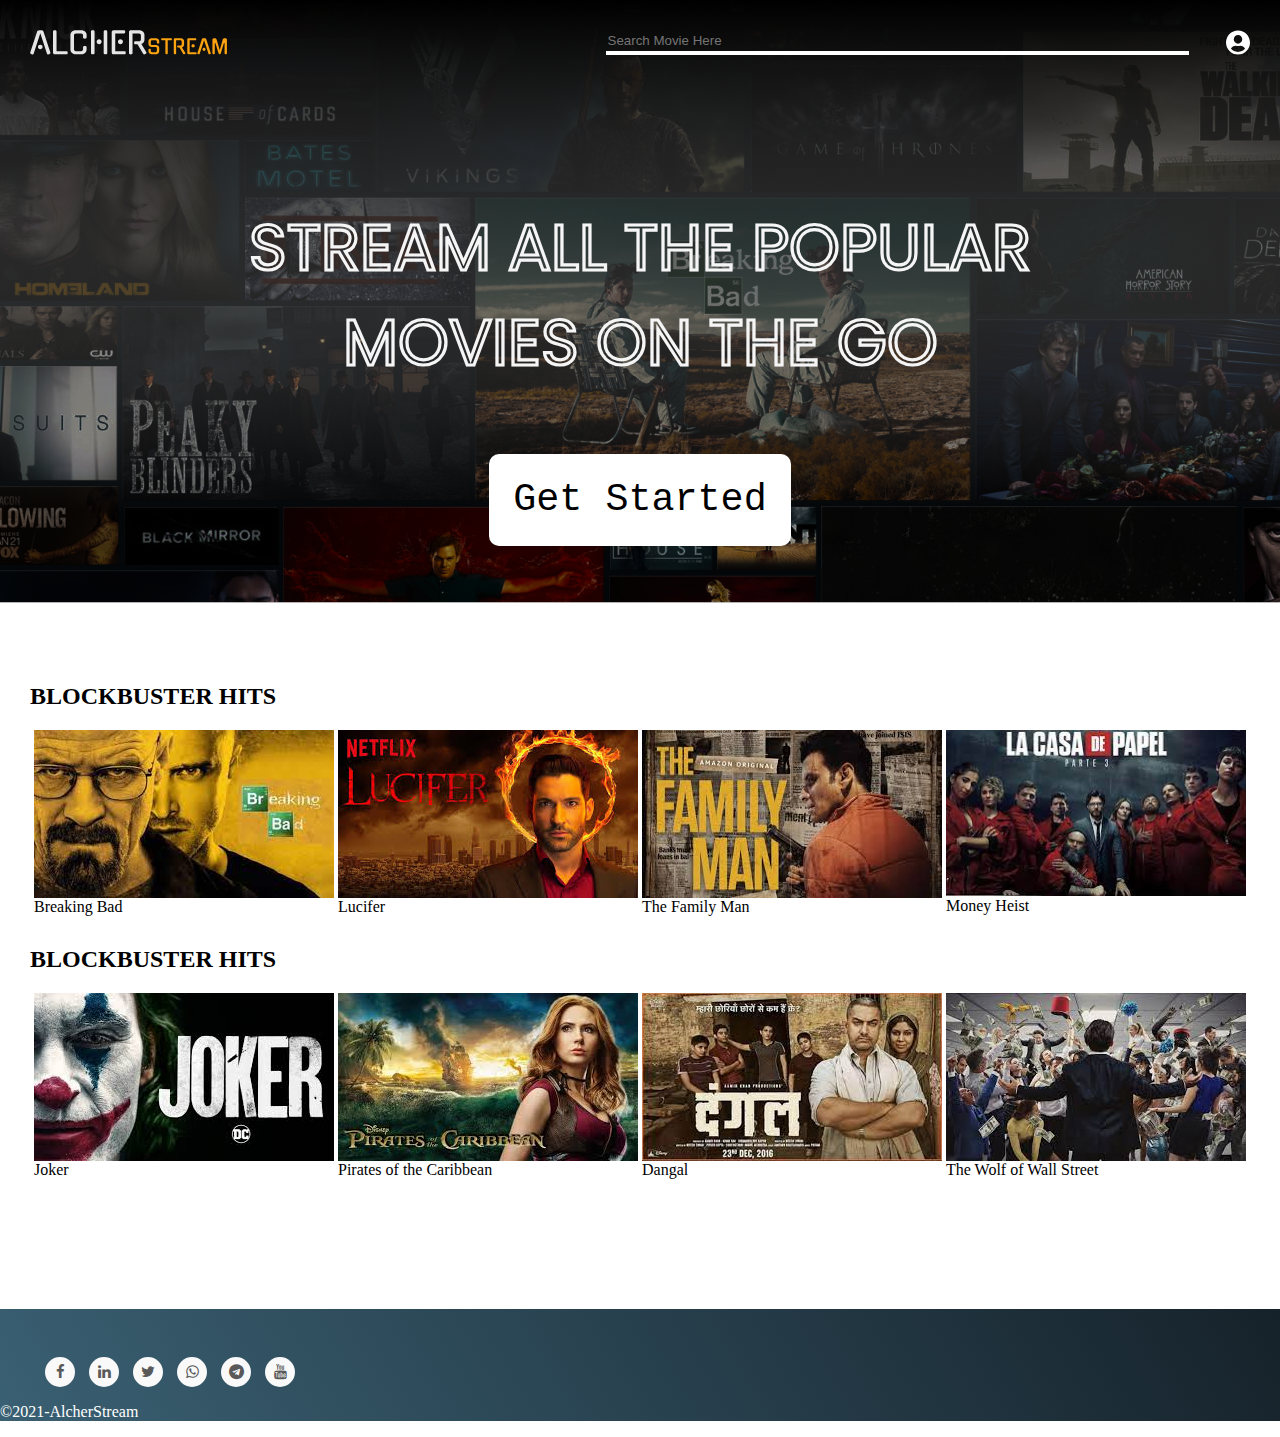
==== docs/index.html @ f542a761 "Update index.html" ====
<!DOCTYPE html>
<html lang="en">
<head>
    <link rel="preconnect" href="https://fonts.gstatic.com">
    <link href="https://fonts.googleapis.com/css2?family=Poppins:wght@900&display=swap" rel="stylesheet">
    <link rel="StyleSheet" href="style.css">
    <meta charset="UTF-8">
    <meta http-equiv="X-UA-Compatible" content="IE=edge">
    <meta name="viewport" content="width=device-width, initial-scale=1.0">
    <link rel="stylesheet" href="C:\Users\user\Documents\vstyle.css">
    <script src="https://ajax.googleapis.com/ajax/libs/jquery/3.3.1/jquery.min.js"></script>
    <script src="https://cdnjs.cloudflare.com/ajax/libs/popper.js/1.14.3/umd/popper.min.js"></script>
    <script src="https://maxcdn.bootstrapcdn.com/bootstrap/4.1.3/js/bootstrap.min.js"></script>
     <link href="https://maxcdn.bootstrapcdn.com/font-awesome/4.7.0/css/font-awesome.min.css" rel="stylesheet" >
    <title>Alcher Stream</title>
</head>
<body>
    <div id="upper-half">
        <div id="header">
            <div style="display: flex;flex-direction: row; flex-wrap: wrap; justify-content: space-between;">
                <img style="margin: 0px 30px 15px 0px;" src="logo.svg" height="25px">
                <input type="text" placeholder="Search Movie Here"/>
            </div>
            <div><img src="profile.svg" height="25px"></div>
        </div>
        <div id="stream">
                <p id="text">STREAM ALL THE POPULAR<br>MOVIES ON THE GO</p>
                <div><button class="btn-1">Get Started<span class="hide">  ></span></button></div>
        </div>
    </div>
    
    <div style="margin: 30px 0px 30px 0px; padding: 30px;">
      <h2 style="margin-bottom: 20px;">BLOCKBUSTER HITS</h2>
      <div style="display: flex; flex-direction: row; flex-wrap: wrap; justify-content: space-evenly;">
        <div style="display: grid">
          <img src="Breaking.jpg" class="avg-img">
          Breaking Bad
        </div>
        <div style="display: grid">
          <img src="lucifer.jpg" class="avg-img">
          Lucifer
        </div>
        <div style="display: grid;">
          <img src="familyman.jpg" class="avg-img">
           The Family Man
        </div>
        <div style="display: grid;">
          <img src="Money.jpg" class="avg-img">
           Money Heist
        </div>
      </div>
      <h2 style="margin-bottom: 20px; margin-top: 30px;">BLOCKBUSTER HITS</h2>
      <div style="display: flex; flex-direction: row; flex-wrap: wrap; justify-content: space-evenly;">
        <div style="display: grid">
          <img src="jocker.jpg" class="avg-img">
          Joker
        </div>
        <div style="display: grid">
          <img src="pc.jpg" class="avg-img">
          Pirates of the Caribbean
        </div>
        <div style="display: grid;">
          <img src="dangal.jpg" class="avg-img">
           Dangal
        </div>
        <div style="display: grid;">
          <img src="wolf.jpg" class="avg-img">
           The Wolf of Wall Street
        </div>
      </div>
    </div>

    <footer class="mainfooter" role="contentinfo">
        <div class="footer-middle">
        <div class="container">
          <div class="row">
            <div class="col-md-3 col-sm-6">
             
              <div class="col-md-3">
          <centre>
                  <ul class="social-network social-circle">
                   <li><a href="#" class="icoFacebook" title="Facebook"><i class="fa fa-facebook"></i></a></li>
                   <li><a href="#" class="icoLinkedin" title="Linkedin"><i class="fa fa-linkedin"></i></a></li>
                      <li><a href="#" class="icoTwitter" title="Twitter"><i class="fa fa-twitter"></i></a></li>
                      <li><a href="#" class="icoWhatsApp" title="WhatsApp"><i class="fa fa-whatsapp"></i></a></li>
                   <li><a href="#" class="icoTelegram" title="Telegram"><i class="fa fa-telegram"></i></a></li>
                   <li><a href="#" class="icoYouTube" title="YouTube"><i class="fa fa-youtube"></i></a></li>
                      
                  </ul>	
</Centre>			
              </div>
          </div>
<div class="row">
<div class="col-md-12-copy">
<p class="text-centre">&copy;2021-AlcherStream</p>
</div>
</div>
          
      
      
      </div>
        </div>
      </footer>        
</body>
</html>
---- docs/style.css ----
body{
    margin: 0px;
    padding: 0px;
}
#upper-half {
    width: 100%;
    height: 603px;
    background: linear-gradient(rgba(0,0,0,0.2),rgba(0,0,0,0.2)), url(bg.png);
    background-size: cover;
    background-position: center;
    display: grid;
    grid-template-rows: auto 90%;
}
#header{
    display:grid;
    margin: 30px 30px 0px 30px;
    grid-template-columns: 95% auto;
    justify-content: space-between;
}
input {
    background: rgba(255, 255, 255, 0);
    border-top: none;
    border-left: none;
    border-right: none;
    border-bottom: white solid 4px;
    position: relative;
    display: block;
    outline: none;
    width: 50%;
    min-width: 230px;
    height: 30p;
    margin-bottom: 15px;
    color: white;
}
#stream
{
    display: flex;
    align-items: center;
    justify-content: center;
    flex-direction: column;
    color:black;
}
#text{
    text-align: center;
    font-family: 'Poppins', sans-serif;
    font-size: 5vw;
    -webkit-text-stroke: 0.05em whitesmoke;
    -webkit-text-fill-color: transparent;
}
.btn-1{
    font-family: Hack, monospace;
    background: white;
    color: black;
    cursor: pointer;
    font-size: 3vw;
    padding: 1.5rem;
    border: 0;
    border-radius: 10px;
    width: auto;
    position: relative;
}
.btn-1:hover{
    background: black;
    transition: display 5s;
}
.btn-1:not(:hover) .hide {
    background: white;
    display: none;
}

.avg-img{
  width: 300px;
}
.avg-img:hover{
  transform: scale(1.08);
}

footer {
    background: #16222A;
    background: -webkit-linear-gradient(59deg, #3A6073, #16222A);
    background: linear-gradient(59deg, #3A6073, #16222A);
    color: white;
    margin-top:100px;
  }
  
  footer a {
    color: #fff;
    font-size: 14px;
    transition-duration: 0.2s;
  }
  
  footer a:hover {
    color: #FA944B;
    text-decoration: none;
  }
  
  .copy {
    font-size: 12px;
    padding: 10px;
    border-top: 1px solid #FFFFFF;
  }
  
  .footer-middle {
    padding-top: 2em;
    color: white;
  }
  
  
  /SOCIAL ICONS/
  
  /* footer social icons */
  
  ul.social-network {
    list-style: none;
    display: inline;
   
    padding: 0;
  }
  
  ul.social-network li {
    display: inline;
    margin: 0 5px;
  }
  
  
  /* footer social icons */
  
  .social-network a.icoFacebook:hover {
    background-color: #3B5998;
  }
  
  .social-network a.icoLinkedin:hover {
    background-color: #007bb7;
  }
  
  .social-network a.icoFacebook:hover i,
  .social-network a.icoLinkedin:hover i {
    color: #fff;
  }
  
  .social-network a.socialIcon:hover,
  .socialHoverClass {
    color: #44BCDD;
  }
  
  .social-circle li a {
    display: inline-block;
    position: relative;
    margin: 0 auto 0 auto;
    -moz-border-radius: 50%;
    -webkit-border-radius: 50%;
    border-radius: 50%;
    text-align: center;
    width: 30px;
    height: 30px;
    font-size: 15px;
  }
  
  .social-circle li i {
    margin: 0;
    line-height: 30px;
    text-align: center;
  }
  
  .social-circle li a:hover i,
  .triggeredHover {
    -moz-transform: rotate(360deg);
    -webkit-transform: rotate(360deg);
    -ms--transform: rotate(360deg);
    transform: rotate(360deg);
    -webkit-transition: all 0.2s;
    -moz-transition: all 0.2s;
    -o-transition: all 0.2s;
    -ms-transition: all 0.2s;
    transition: all 0.2s;
  }
  
  .social-circle i {
    color: #595959;
    -webkit-transition: all 0.8s;
    -moz-transition: all 0.8s;
    -o-transition: all 0.8s;
    -ms-transition: all 0.8s;
    transition: all 0.8s;
  }
  
  .social-network a {
    background-color: #F9F9F9;
  }
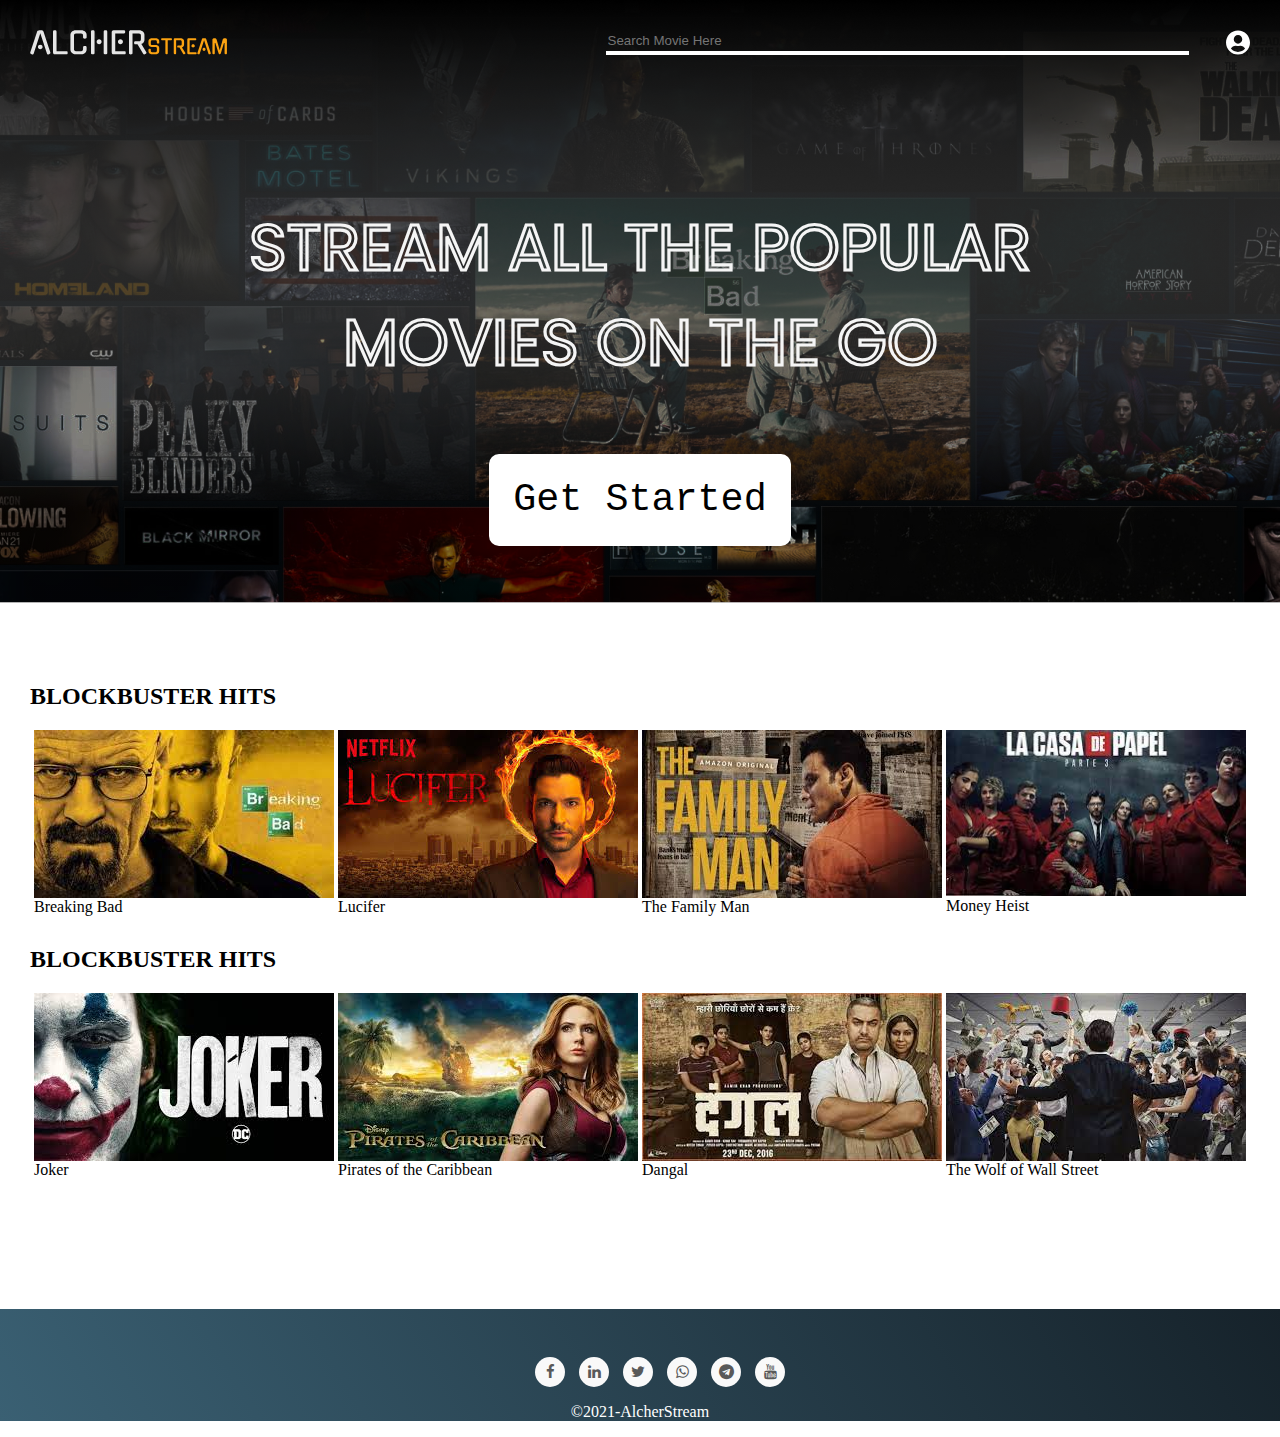
==== commit 718ac9f8: "Update index.html" ====
--- a/docs/index.html
+++ b/docs/index.html
@@ -77,7 +77,7 @@
             <div class="col-md-3 col-sm-6">
              
               <div class="col-md-3">
-          <centre>
+          <center>
                   <ul class="social-network social-circle">
                    <li><a href="#" class="icoFacebook" title="Facebook"><i class="fa fa-facebook"></i></a></li>
                    <li><a href="#" class="icoLinkedin" title="Linkedin"><i class="fa fa-linkedin"></i></a></li>
@@ -87,12 +87,14 @@
                    <li><a href="#" class="icoYouTube" title="YouTube"><i class="fa fa-youtube"></i></a></li>
                       
                   </ul>	
-</Centre>			
+</Center>			
               </div>
           </div>
 <div class="row">
 <div class="col-md-12-copy">
+<center>
 <p class="text-centre">&copy;2021-AlcherStream</p>
+</Center>
 </div>
 </div>
           
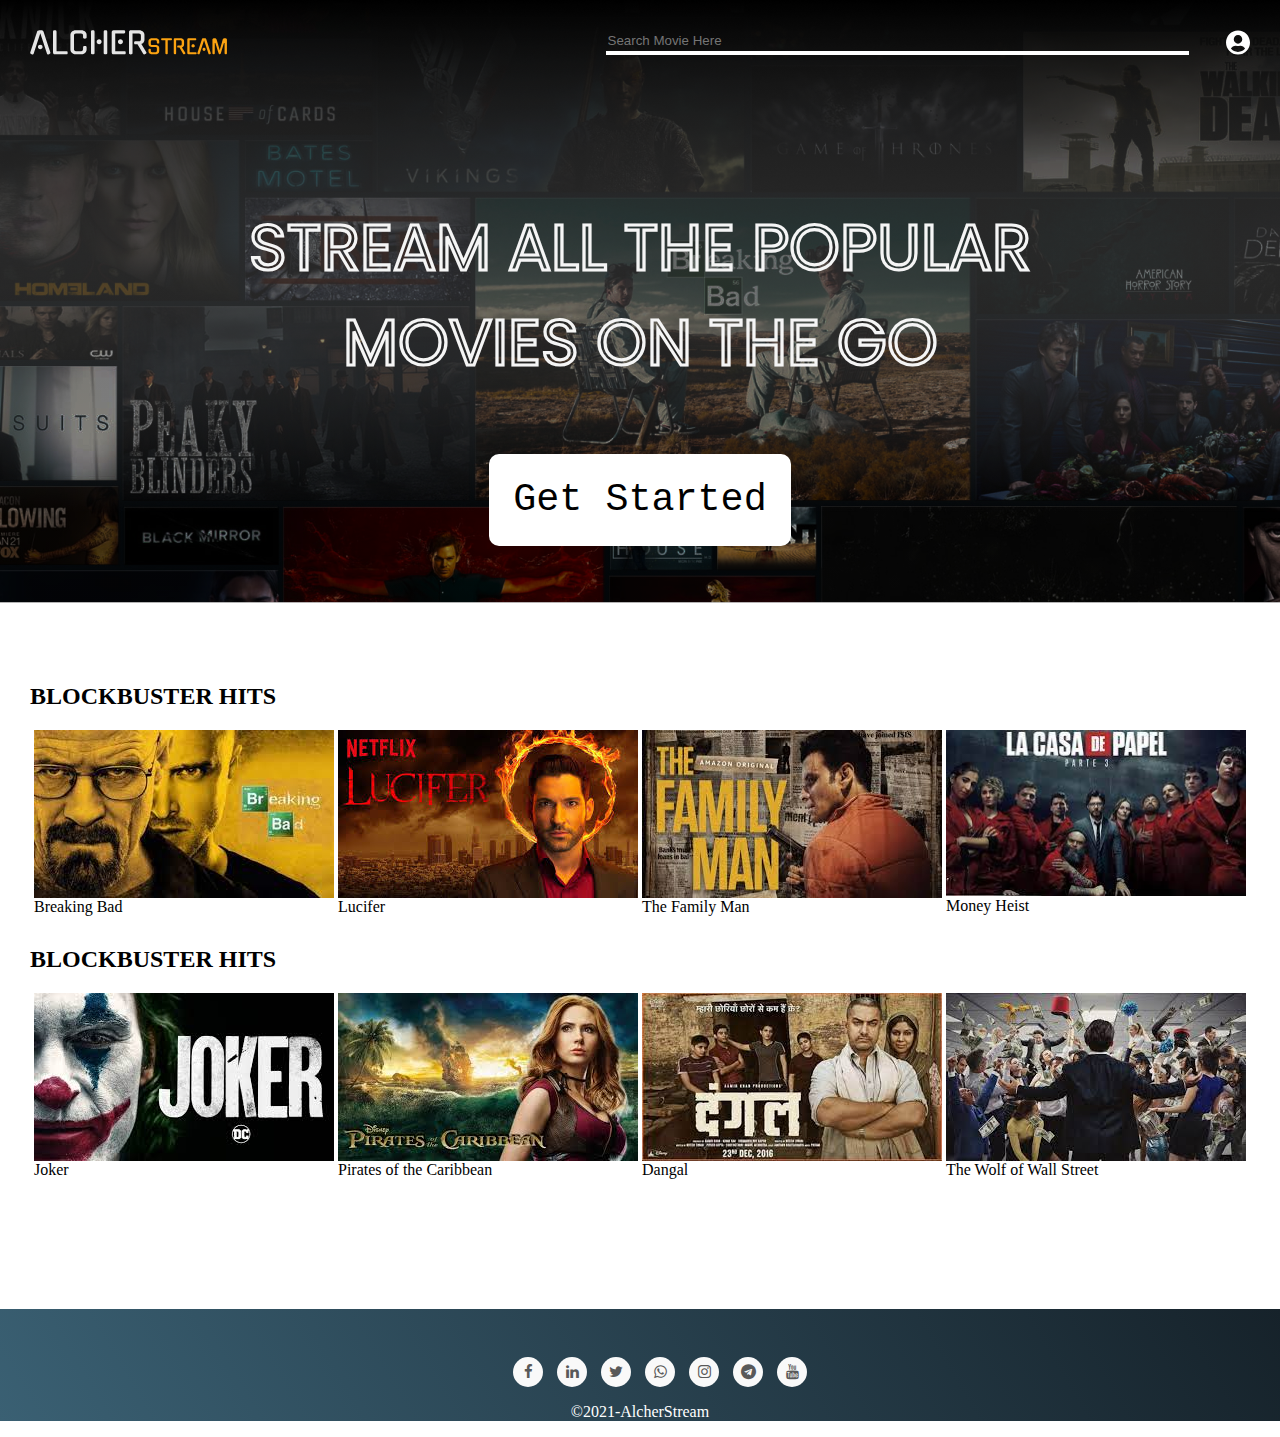
==== commit 7f3a52bf: "Update index.html" ====
--- a/docs/index.html
+++ b/docs/index.html
@@ -81,13 +81,14 @@
                   <ul class="social-network social-circle">
                    <li><a href="#" class="icoFacebook" title="Facebook"><i class="fa fa-facebook"></i></a></li>
                    <li><a href="#" class="icoLinkedin" title="Linkedin"><i class="fa fa-linkedin"></i></a></li>
-                      <li><a href="#" class="icoTwitter" title="Twitter"><i class="fa fa-twitter"></i></a></li>
-                      <li><a href="#" class="icoWhatsApp" title="WhatsApp"><i class="fa fa-whatsapp"></i></a></li>
+                   <li><a href="#" class="icoTwitter" title="Twitter"><i class="fa fa-twitter"></i></a></li>
+                   <li><a href="#" class="icoWhatsApp" title="WhatsApp"><i class="fa fa-whatsapp"></i></a></li>
+                   <li><a href="#" class="icoInstagram" title="Instagram"><i class="fa fa-instagram"></i></a></li>
                    <li><a href="#" class="icoTelegram" title="Telegram"><i class="fa fa-telegram"></i></a></li>
                    <li><a href="#" class="icoYouTube" title="YouTube"><i class="fa fa-youtube"></i></a></li>
                       
                   </ul>	
-</Center>			
+         </Center>			
               </div>
           </div>
 <div class="row">
--- a/docs/style.css
+++ b/docs/style.css
@@ -146,7 +146,7 @@
   .social-circle li a {
     display: inline-block;
     position: relative;
-    margin: 0 auto 0 auto;
+   
     -moz-border-radius: 50%;
     -webkit-border-radius: 50%;
     border-radius: 50%;
@@ -157,7 +157,7 @@
   }
   
   .social-circle li i {
-    margin: 0;
+    
     line-height: 30px;
     text-align: center;
   }
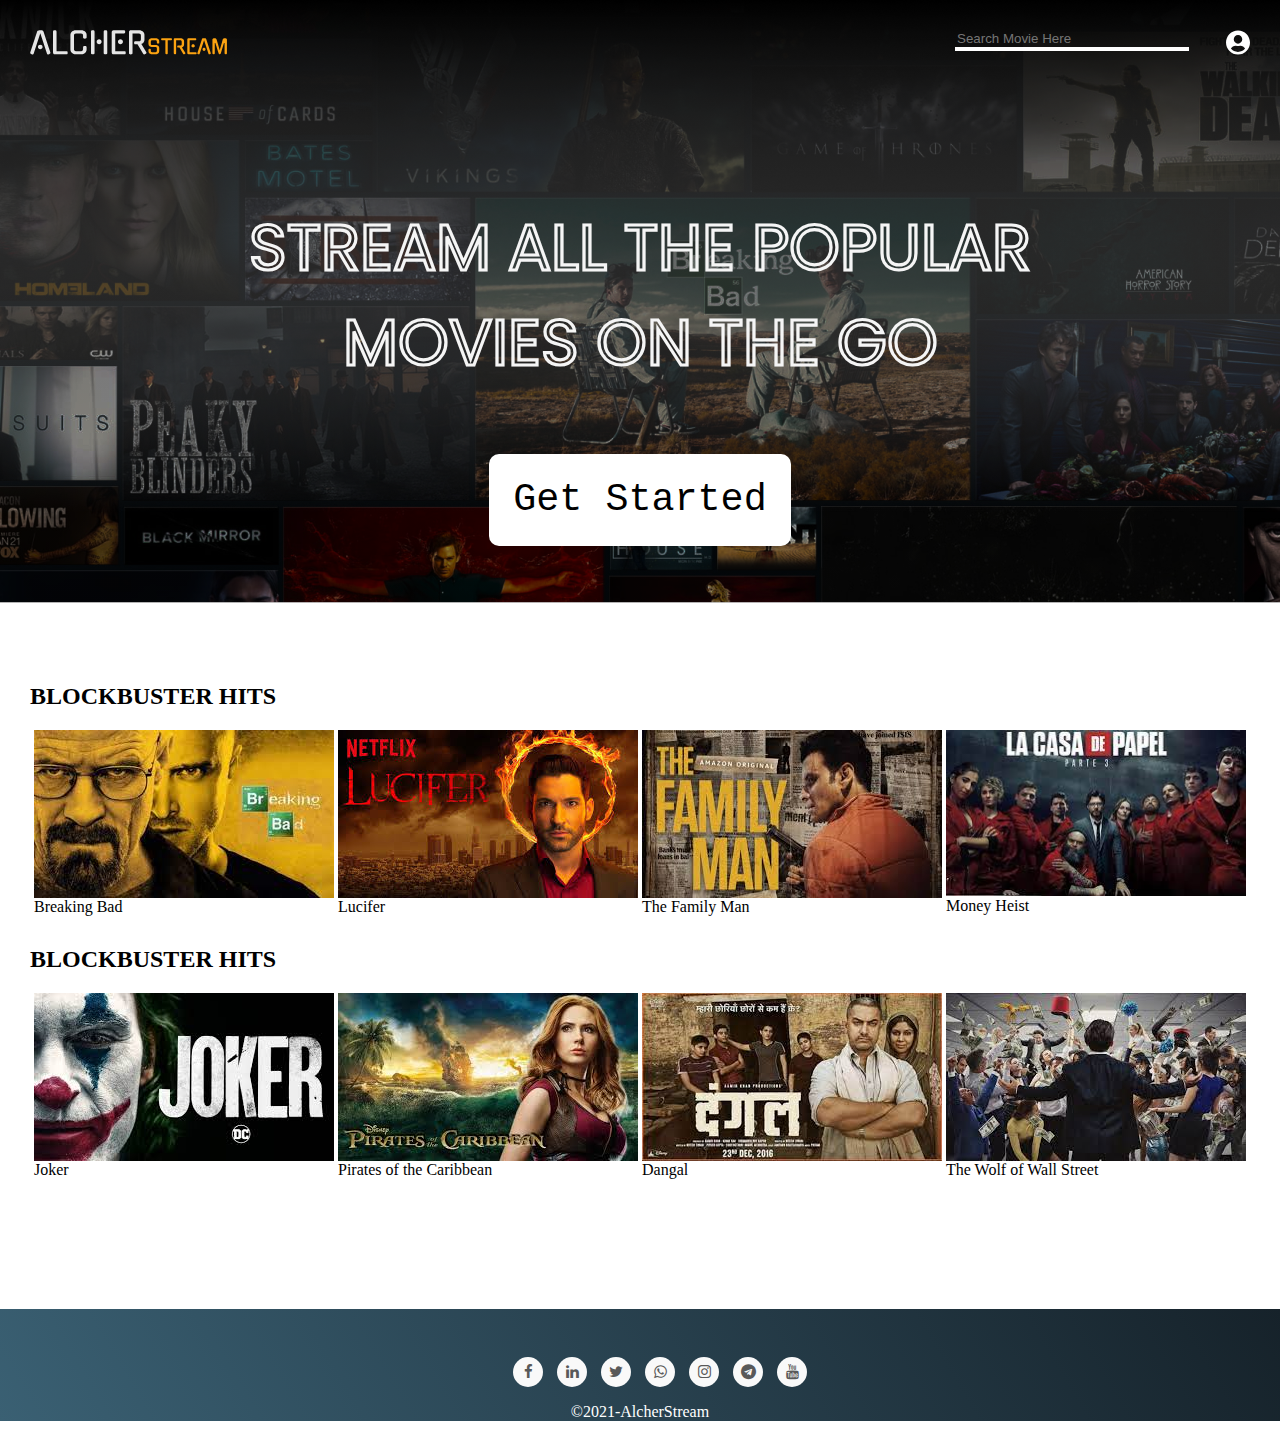
==== commit 336788a0: "Update index.html" ====
--- a/docs/index.html
+++ b/docs/index.html
@@ -19,7 +19,7 @@
         <div id="header">
             <div style="display: flex;flex-direction: row; flex-wrap: wrap; justify-content: space-between;">
                 <img style="margin: 0px 30px 15px 0px;" src="logo.svg" height="25px">
-                <input type="text" placeholder="Search Movie Here"/>
+               <center> <input type="text" placeholder="Search Movie Here"/></center>
             </div>
             <div><img src="profile.svg" height="25px"></div>
         </div>
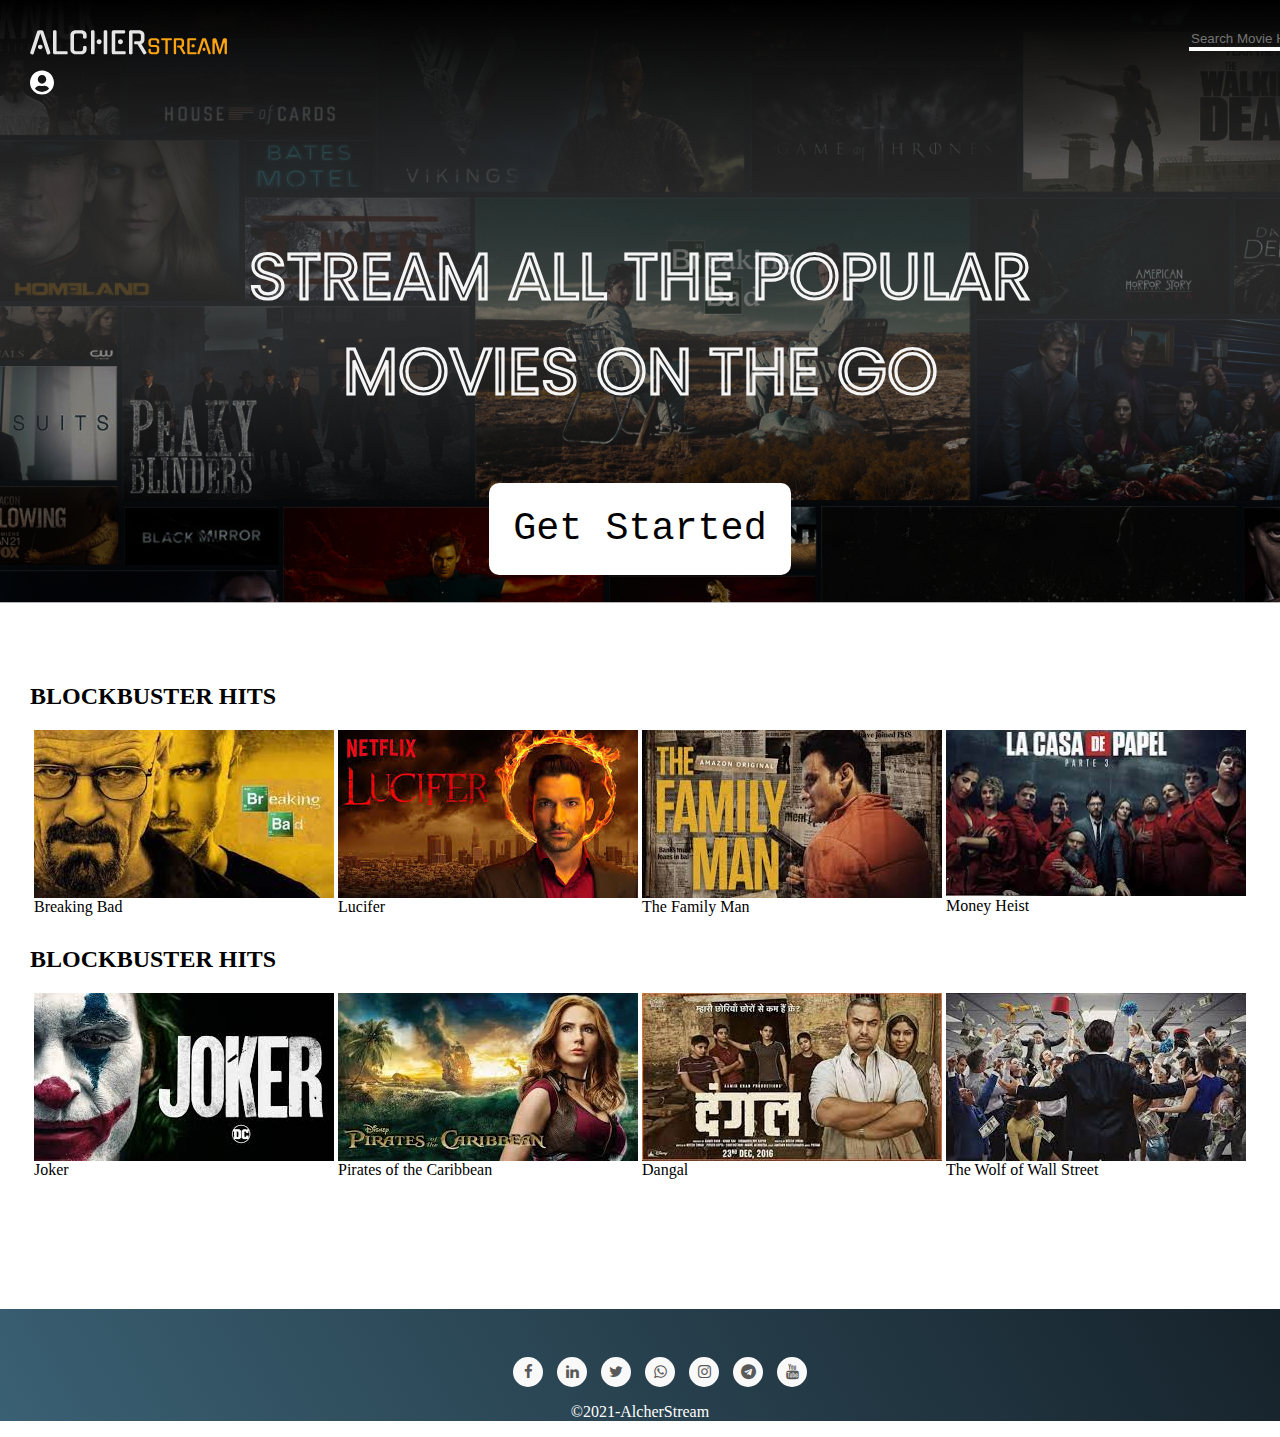
==== commit b899e1a1: "Update index.html" ====
--- a/docs/index.html
+++ b/docs/index.html
@@ -19,8 +19,9 @@
         <div id="header">
             <div style="display: flex;flex-direction: row; flex-wrap: wrap; justify-content: space-between;">
                 <img style="margin: 0px 30px 15px 0px;" src="logo.svg" height="25px">
-               <center> <input type="text" placeholder="Search Movie Here"/></center>
+              
             </div>
+             <center> <input type="text" placeholder="Search Movie Here"/></center>
             <div><img src="profile.svg" height="25px"></div>
         </div>
         <div id="stream">
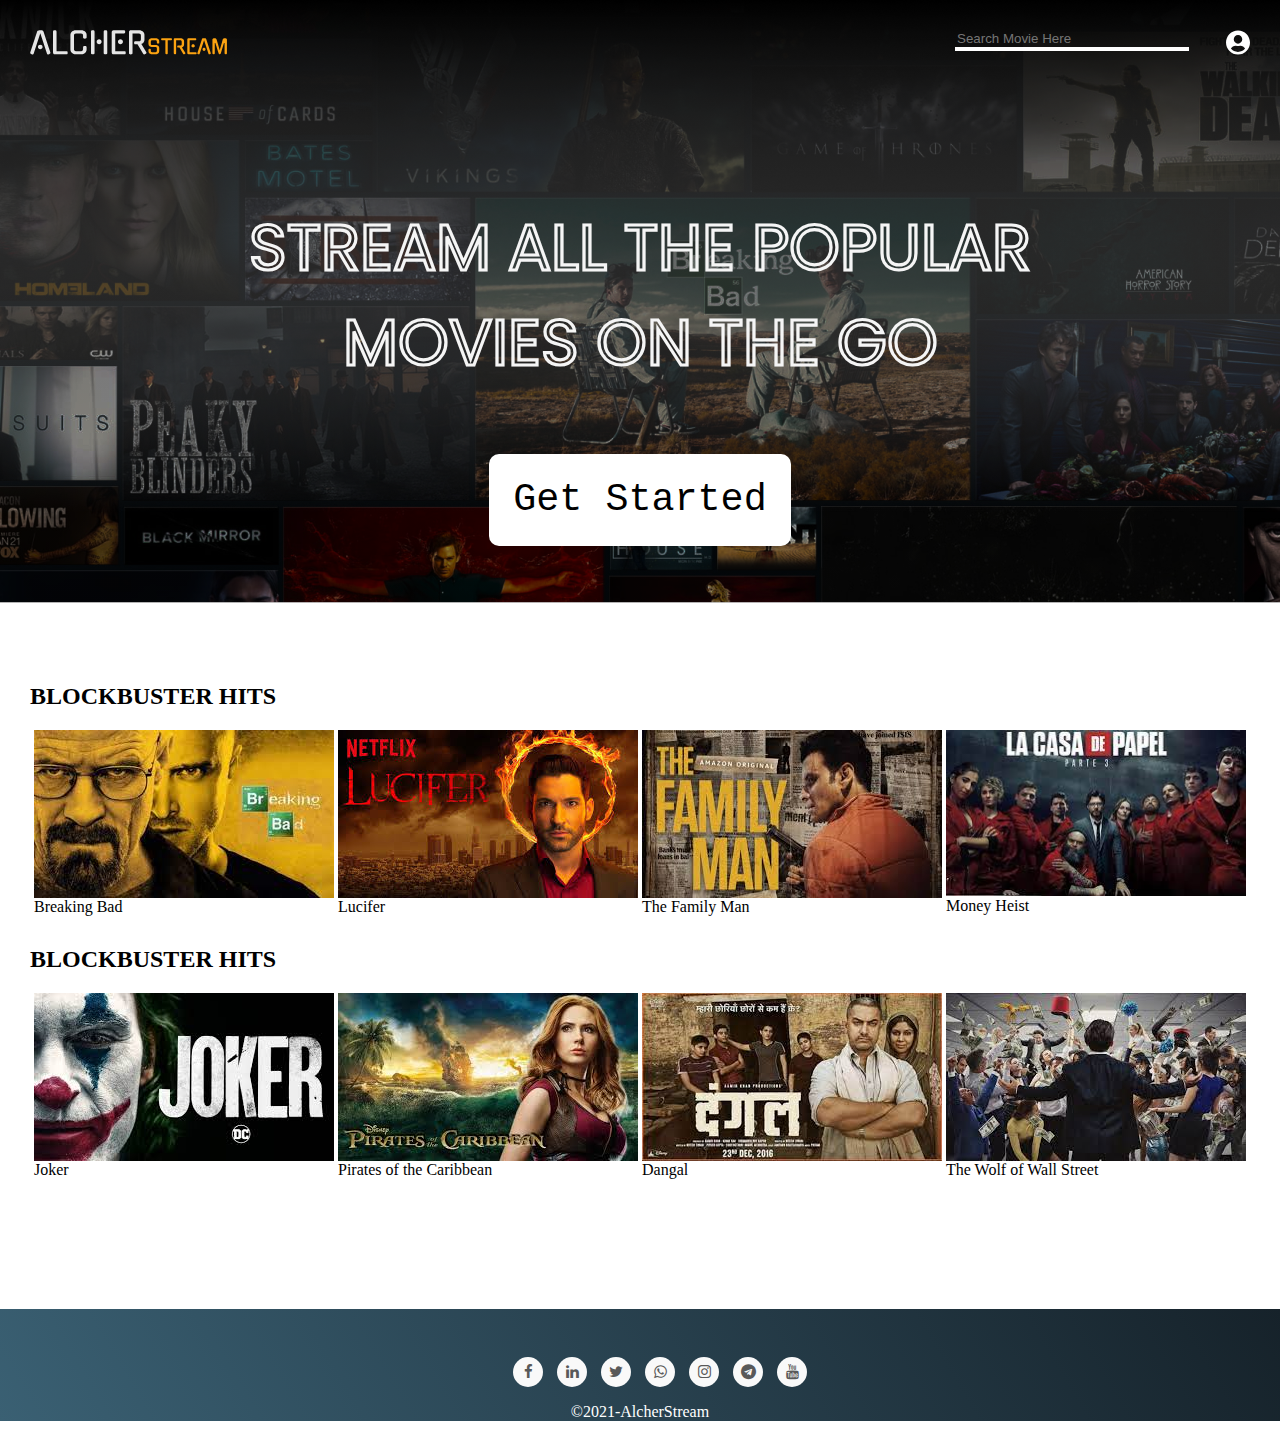
==== commit 622e58e0: "Update index.html" ====
--- a/docs/index.html
+++ b/docs/index.html
@@ -19,9 +19,9 @@
         <div id="header">
             <div style="display: flex;flex-direction: row; flex-wrap: wrap; justify-content: space-between;">
                 <img style="margin: 0px 30px 15px 0px;" src="logo.svg" height="25px">
-              
+              <center> <input type="text" placeholder="Search Movie Here"/></center>
             </div>
-             <center> <input type="text" placeholder="Search Movie Here"/></center>
+             
             <div><img src="profile.svg" height="25px"></div>
         </div>
         <div id="stream">
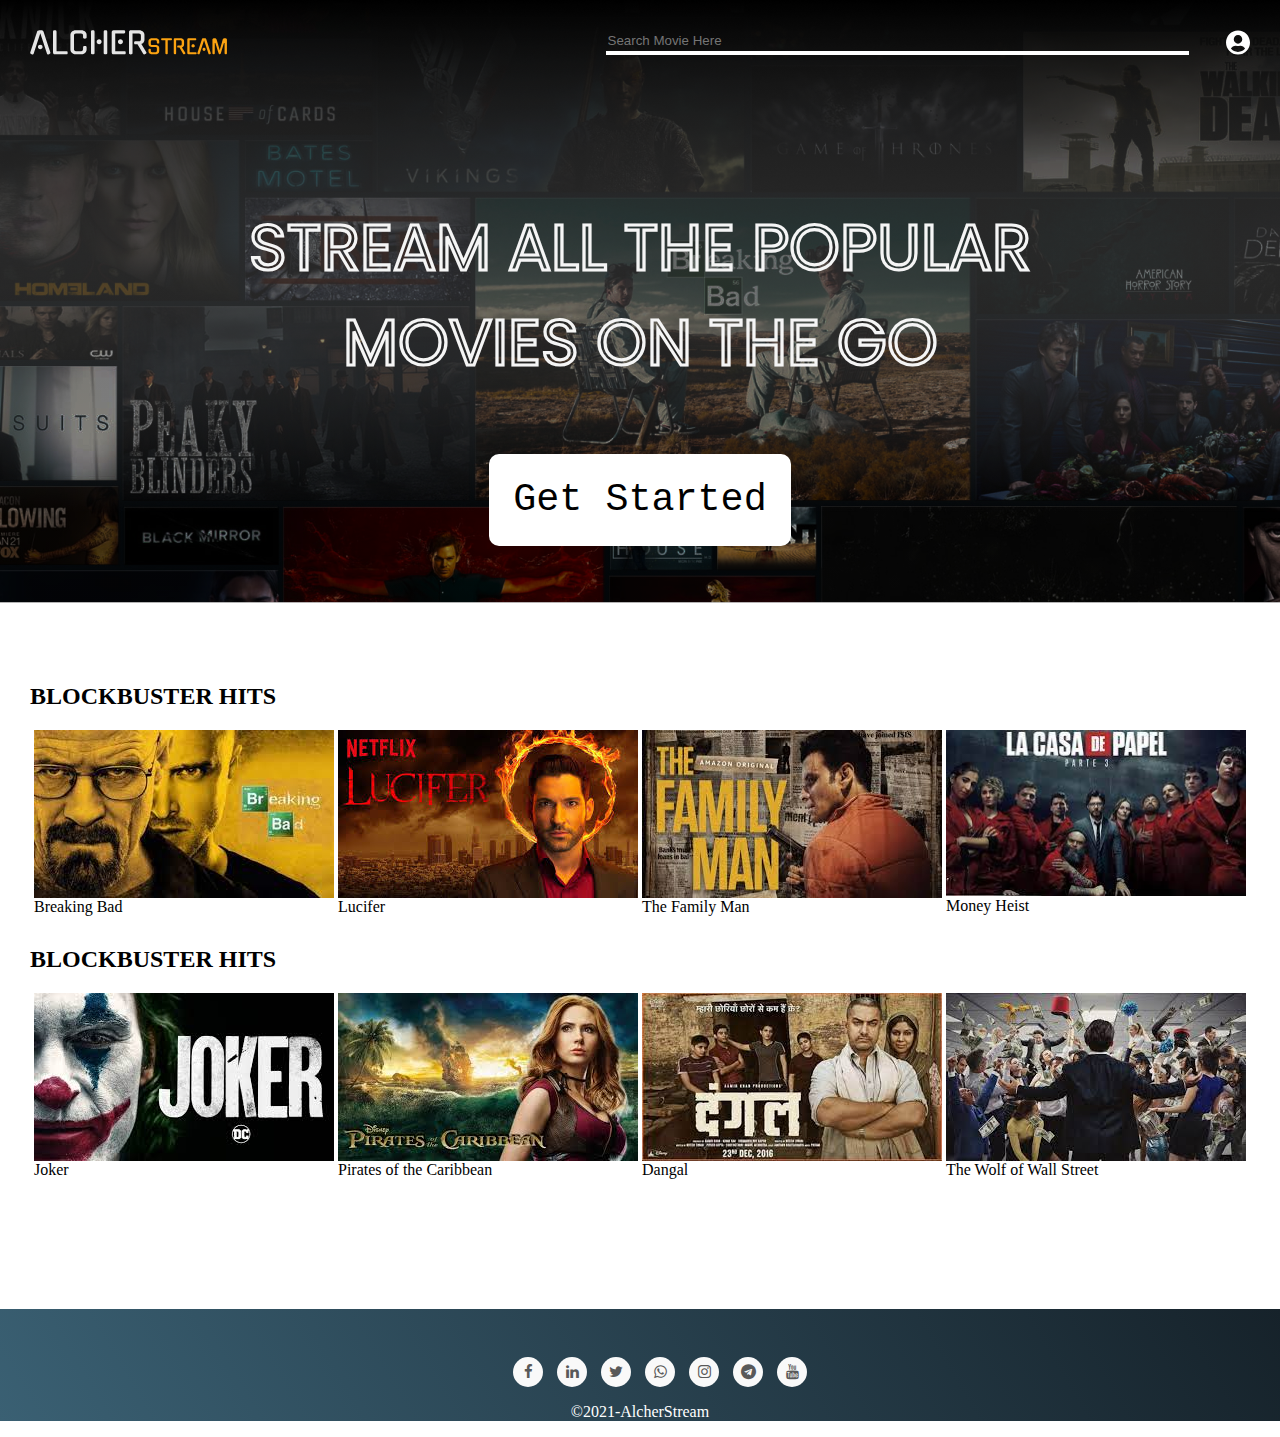
==== commit 0a686ebb: "Update index.html" ====
--- a/docs/index.html
+++ b/docs/index.html
@@ -19,7 +19,7 @@
         <div id="header">
             <div style="display: flex;flex-direction: row; flex-wrap: wrap; justify-content: space-between;">
                 <img style="margin: 0px 30px 15px 0px;" src="logo.svg" height="25px">
-              <center> <input type="text" placeholder="Search Movie Here"/></center>
+              <input type="text" placeholder="Search Movie Here"/>
             </div>
              
             <div><img src="profile.svg" height="25px"></div>
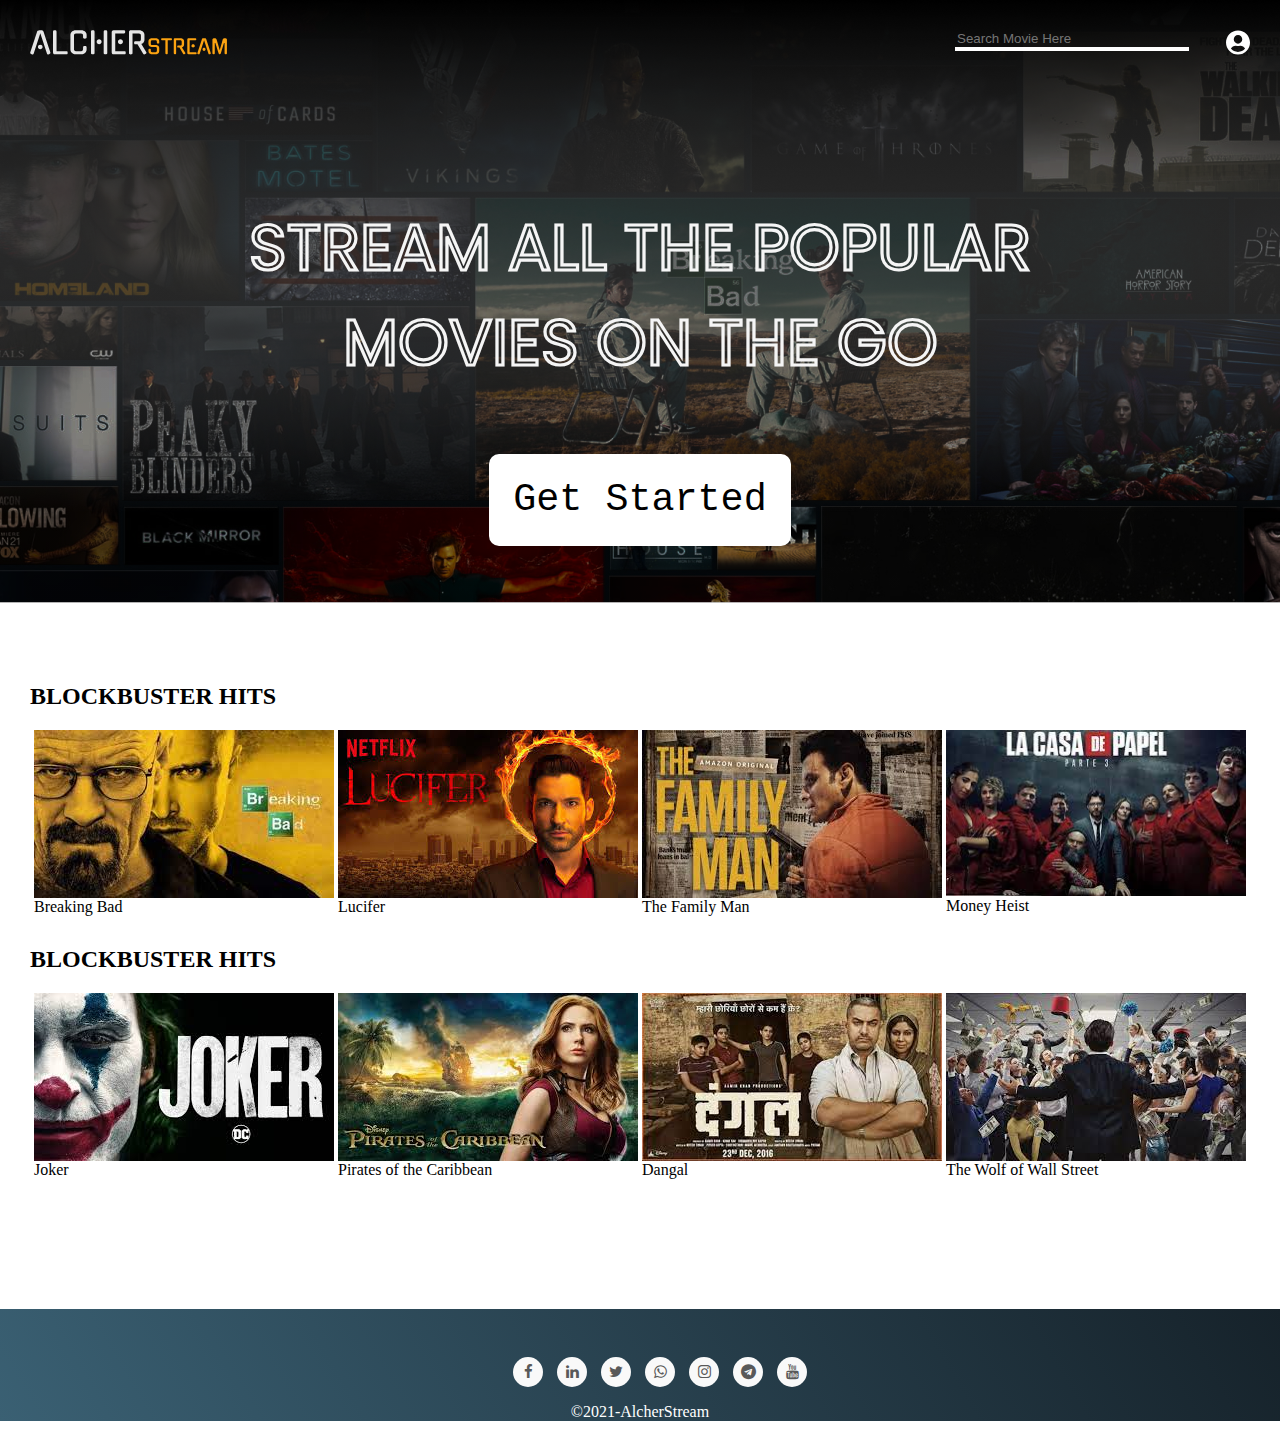
==== commit 42924425: "Update index.html" ====
--- a/docs/index.html
+++ b/docs/index.html
@@ -19,7 +19,7 @@
         <div id="header">
             <div style="display: flex;flex-direction: row; flex-wrap: wrap; justify-content: space-between;">
                 <img style="margin: 0px 30px 15px 0px;" src="logo.svg" height="25px">
-              <input type="text" placeholder="Search Movie Here"/>
+             <center> <input type="text" placeholder="Search Movie Here"/></centre>
             </div>
              
             <div><img src="profile.svg" height="25px"></div>
--- a/docs/style.css
+++ b/docs/style.css
@@ -60,7 +60,7 @@
     position: relative;
 }
 .btn-1:hover{
-    background: black;
+    background: white;
     transition: display 5s;
 }
 .btn-1:not(:hover) .hide {
